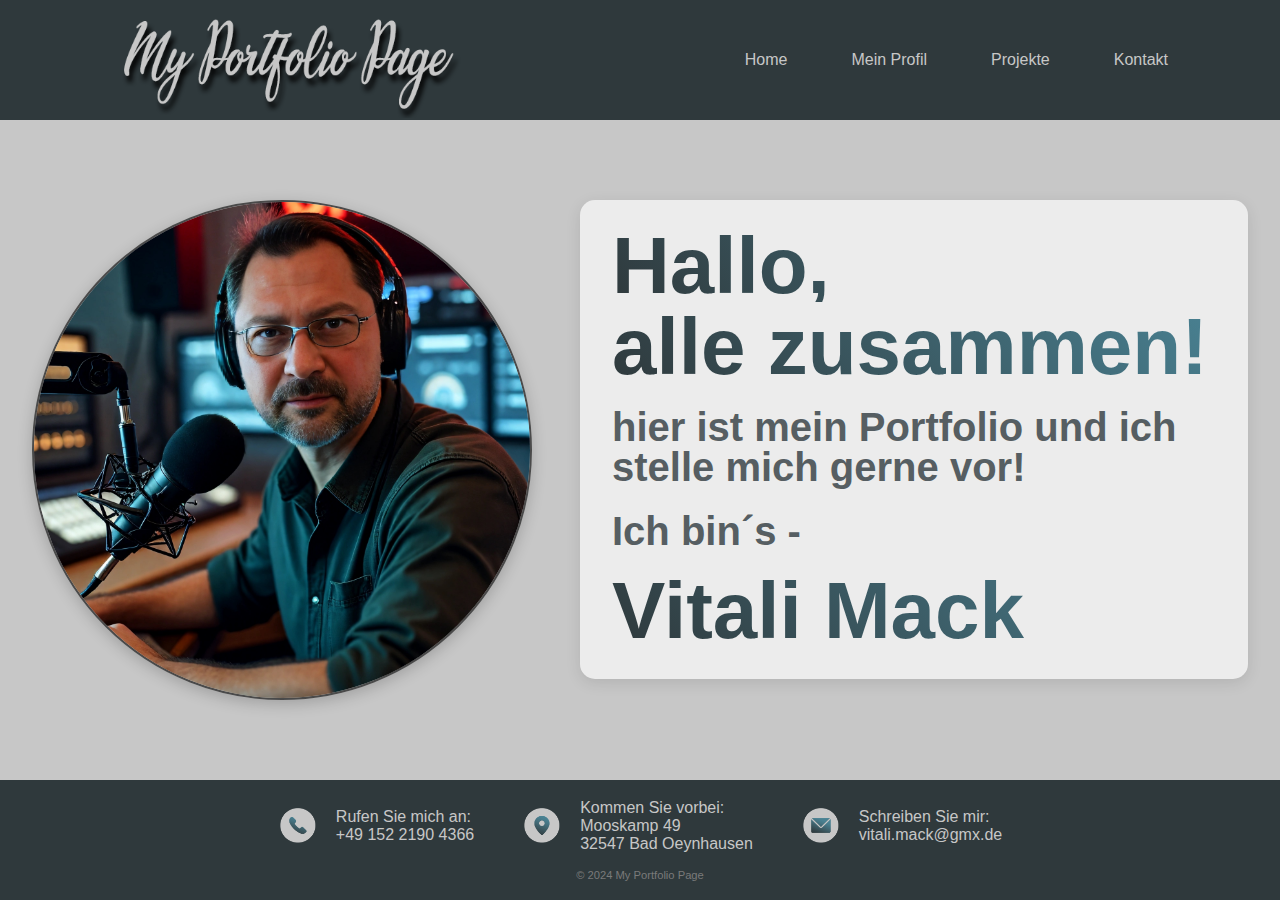
==== index.html @ 57f21432 "flavicon added" ====
<!DOCTYPE html>
<html lang="de">
<head>
    <meta charset="UTF-8">
    <meta name="viewport" content="width=device-width, initial-scale=1.0">
    <title>My Portfolio Page</title>
    <link rel="stylesheet" href="styles.css">
    <link rel="icon" href="Pictures/Icons-Navi.png" type="image/png">
</head>
<body>
    <nav class="navbar">
        <a href="index.html">
            <img src="Pictures/Logo.png" alt="Logo" class="navbar-logo">
        </a>
        <div class="nav-links">
            <a href="index.html">Home</a>
            <a href="profil.html">Mein Profil</a>
            <a href="projekte.html">Projekte</a>
            <a href="kontakt.html">Kontakt</a>
        </div>
    </nav>

    <main class="main-content">
        <img src="Pictures/Vitali.jpg" alt="Vitali Mack" class="profile-image">
        <div class="content-text">
            <div class="text-container">
                <h1>Hallo,</h1>
                <h1>alle zusammen!</h1>
                <h2>hier ist mein Portfolio und ich stelle mich gerne vor!</h2>
                <h2>Ich bin´s -</h2>
                <h1>Vitali Mack</h1>
            </div>
        </div>
    </main>

    <footer>
        <div class="footer-icons">
            
                <img src="Pictures/Icons-Telefon.png" class="footer-icon">
                <p class="footer-text">Rufen Sie mich an:<br>+49 152 2190 4366</p>
                <img src="Pictures/Icons-Geo.png" class="footer-icon">
                <p class="footer-text">Kommen Sie vorbei:<br>Mooskamp 49<br>32547 Bad Oeynhausen</p>
                <img src="Pictures/Icons-mail.png" class="footer-icon">
                <p class="footer-text">Schreiben Sie mir:<br>vitali.mack@gmx.de</p>
        </div>
        <p class="copyright">&copy; 2024 My Portfolio Page</p>
    </footer>
</body>
</html>
---- styles.css ----
* {
    margin: 0;
    padding: 0;
    box-sizing: border-box;
}

html {
    height: 100%;
    overflow-y: auto;
}

body {
    background-color: #c7c7c7;
    font-family: Arial, sans-serif;
    min-height: 100%;
    position: relative;
    padding-bottom: 120px; /* Height of footer */
}

.navbar {
    background-color: #2f393c;
    padding: 1rem;
    display: flex;
    justify-content: space-between;
    align-items: center;
    height: 120px;
    position: sticky;
    top: 0;
    z-index: 100;
}

.navbar-title {
    color: #c7c7c7;
    font-size: 2.5rem;
    text-decoration: none;
    margin-left: 80px;
}

.navbar-logo {
    height: 120px;
    width: auto;
    margin-left: 80px;
}

.nav-links {
    display: flex;
    gap: 2rem;
    margin-right: 80px;
}

.nav-links a {
    color: #c7c7c7;
    text-decoration: none;
    padding: 0.5rem 1rem;
    transition: color 0.3s ease;
}

.nav-links a:hover {
    color: #ebebeb;
}

.main-content {
    min-height: calc(100vh - 240px);
    padding: 2rem;
    display: flex;
    align-content: center;
    align-items: flex-start;
    justify-content: center;
    gap: 3rem;
    max-width: 1400px;
    margin: auto auto;
    flex-wrap: wrap;
    /*padding-top: 50px;*/
}

.profile-image {
    width: 500px;
    height: 500px;
    border-radius: 50%;
    object-fit: cover;
    box-shadow: 0 4px 15px rgba(0, 0, 0, 0.2);
    border: 2px solid #4a4a4a;
    flex-shrink: 0;
}

.projekt-image {
    float: left;
    width: 400px;
    height: 400px;
    border-radius: 50%;
    object-fit: cover;
    box-shadow: 0 4px 15px rgba(0, 0, 0, 0.2);
    border: 4px solid #4a4a4a;
    flex-shrink: 0;
    margin: 0px 20px 20px 0px;
}

.projekt {
    margin-bottom: 20px; /* <hr> margin */
}

.content-icon {
    float: left;
    margin-right: 10px;
    margin-top: 28px;
    width: 40px;
    height: 40px;
    transition: transform 0.3s ease;
}

.content-icon:hover {
    transform: scale(1.3);
}

.content-text {
    flex: 1;
    display: flex;
    justify-content: center;
    max-width: 700px;
}

.content-text-2 {
    flex: 1;
    display: flex;
    justify-content: center;
    max-width: 900px;
}

.text-container {
    width: 100%;
    background-color: #ececec;
    padding: 20px 32px 32px 32px;
    border-radius: 15px;
    box-shadow: 0 4px 15px rgba(0, 0, 0, 0.1);
}

.content-text h1 {
    /* color: #63696a;*/
    background: linear-gradient(45deg, #2f393c, #498192);
    -webkit-background-clip: text;
    -webkit-text-fill-color: transparent;
    font-size: 5.0rem;
    margin-top: 0.6rem;
    font-weight: 600;
    line-height: 0.9;
}

.content-text h2 {
    color: #565e62;
    font-size: 2.5rem;
    margin-top: 1.5rem;
    margin-bottom: 1.5rem;
    font-weight: 600;
    line-height: 1.0;
}

.content-text h3 {
    color: #63696a;
    font-size: 1.7rem;
    margin-bottom: 1.1rem;
    font-weight: 600;
    line-height: 1.0;
}

.content-text h4 {
    color: #243338;
    font-size: 1.2rem;
    margin-top: 20px;
    margin-bottom: 0.5rem;
    font-weight: 600;
    line-height: 1.2;
}

.seiten-text {
    background: linear-gradient(45deg, #2f393c, #498192);
    -webkit-background-clip: text;
    -webkit-text-fill-color: transparent;
    font-size: 4.0rem;
    font-weight: 600;
    line-height: 1.5;
}

.content-text-2 h1 {
    /* color: #63696a;*/
    background: linear-gradient(45deg, #2f393c, #498192);
    -webkit-background-clip: text;
    -webkit-text-fill-color: transparent;
    font-size: 5.0rem;
    margin-top: 0.6rem;
    font-weight: 600;
    line-height: 0.9;
}

.content-text-2 h2 {
    color: #243338;
    font-size: 2.5rem;
    margin-top: 1.5rem;
    margin-bottom: 1.5rem;
    font-weight: 600;
    line-height: 1.0;
}

.content-text-2 h3 {
    color: #63696a;
    font-size: 1.7rem;
    margin-bottom: 1.1rem;
    font-weight: 600;
    line-height: 1.0;
}

.content-text-2 h4 {
    color: #243338;
    font-size: 1.2rem;
    margin-top: 20px;
    margin-bottom: 0.5rem;
    font-weight: 600;
    line-height: 1.2;
}

.content-text p {
    color: #63696a;
    font-size: 1.1rem;
    line-height: 1.2;
    margin-bottom: 1.5rem;
}

.content-text p:last-child {
    margin-bottom: 0;
}

.content-text-2 p {
    color: #63696a;
    font-size: 1.1rem;
    line-height: 1.2;
    margin-bottom: 1.5rem;
}

.content-text-2 li {
    color: #63696a;
    font-size: 1.1rem;
    line-height: 1.2;
    margin-left: 15px;
    margin-bottom: 1.5rem;
}

/*.right-content {
    display: flex;
    flex-direction: column;
    align-items: center;
    gap: 1rem;
}

.right-content .content-text p {
    flex-direction: column;
    align-items: center;
    gap: 1rem;
    margin-top: 10px;
}*/

.circle-background {
    color: #557984;
    padding: 15px 0px 0px 0px;
    border-radius: 30px;
    display: inline-block;
    margin-top: 20px;
    margin-bottom: 0px;
}

.contact-form {
    margin-top: 2rem;
}

.form-group {
    margin-bottom: 1.5rem;
}

.form-group label {
    display: block;
    margin-bottom: 0.5rem;
    color: #63696a;
    font-weight: 500;
}

.form-group input,
.form-group textarea {
    width: 100%;
    padding: 0.8rem;
    border: 2px solid #c7c7c7;
    border-radius: 8px;
    font-size: 1rem;
    transition: border-color 0.3s ease;
    background-color: #ffffff;
}

.form-group input:focus,
.form-group textarea:focus {
    outline: none;
    border-color: #2f393c;
}

.submit-btn {
    background: linear-gradient(45deg, #2f393c, #498192);
    color: #ffffff;
    padding: 1rem 2rem;
    border: none;
    border-radius: 8px;
    font-size: 1rem;
    cursor: pointer;
    transition: background-color 0.3s ease;
}

.submit-btn:hover {
    background-color: #3f494c;
}

footer {
    background-color: #2f393c;
    color: #c7c7c7;
    text-align: center;
    padding: 1rem;
    position: absolute;
    bottom: 0;
    width: 100%;
    height: 120px;
    display: flex;
    flex-direction: column;
    justify-content: center;
    align-items: center;
    gap: 1rem;
}

.footer-icons {
    display: flex;
    gap: 3rem;
    justify-content: center;
    align-items: center;
}

.footer-icon {
    width: 40px;
    height: 40px;
    transition: transform 0.3s ease;
}

.footer-icon:hover {
    transform: scale(1.3);
}

.footer-text {
    font-size: 1rem;
    text-align: left;
    margin-left: -30px;
}

.copyright {
    font-size: 0.7rem;
    color: #7a7a7a;
}
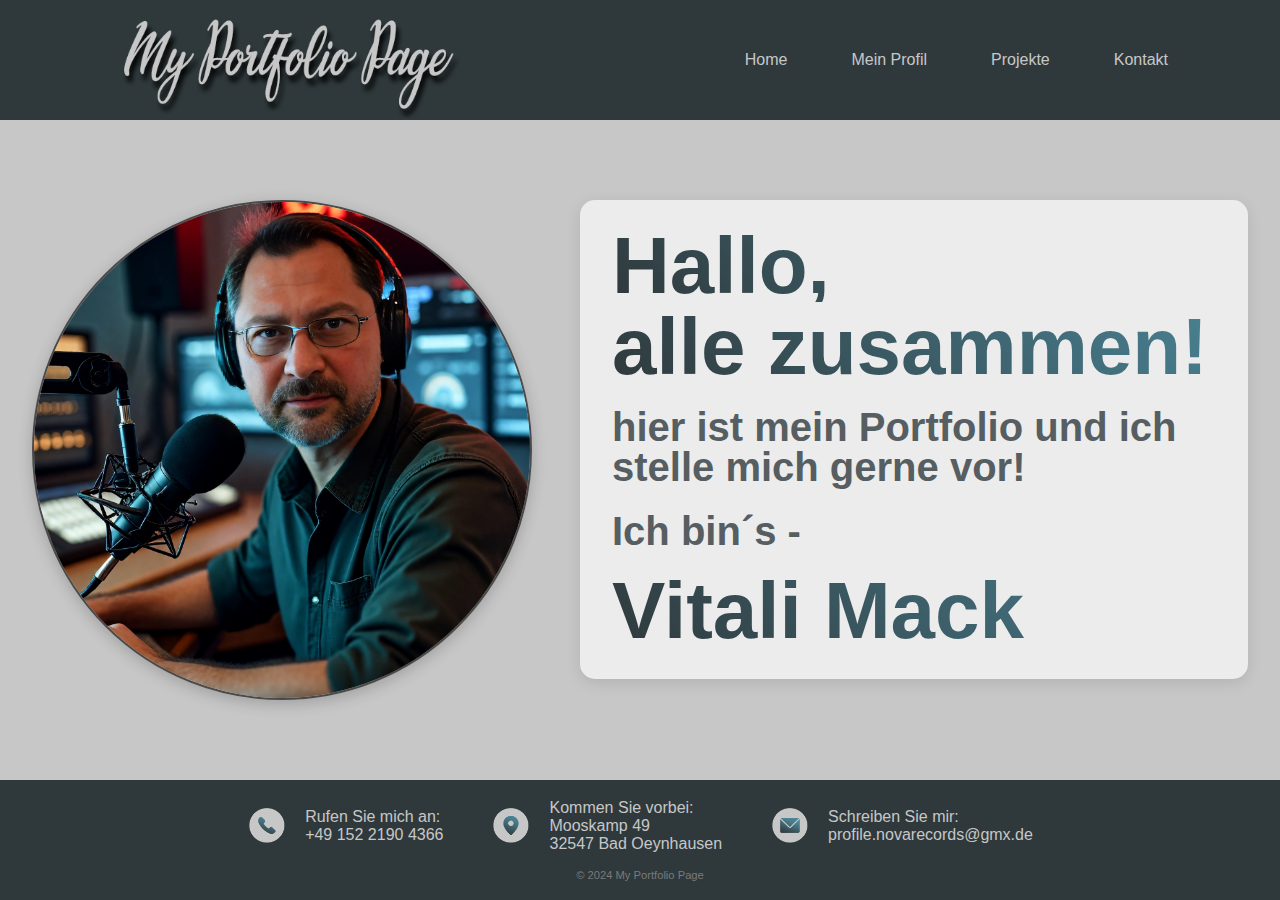
==== commit 123f5cb5: "modifyed mail-adress" ====
--- a/index.html
+++ b/index.html
@@ -5,6 +5,7 @@
     <meta name="viewport" content="width=device-width, initial-scale=1.0">
     <title>My Portfolio Page</title>
     <link rel="stylesheet" href="styles.css">
+    <link rel="stylesheet" href="styles_mobile.css">
     <link rel="icon" href="Pictures/Icons-Navi.png" type="image/png">
 </head>
 <body>
@@ -41,9 +42,30 @@
                 <img src="Pictures/Icons-Geo.png" class="footer-icon">
                 <p class="footer-text">Kommen Sie vorbei:<br>Mooskamp 49<br>32547 Bad Oeynhausen</p>
                 <img src="Pictures/Icons-mail.png" class="footer-icon">
-                <p class="footer-text">Schreiben Sie mir:<br>vitali.mack@gmx.de</p>
+                <p class="footer-text">Schreiben Sie mir:<br>profile.novarecords@gmx.de</p>
         </div>
         <p class="copyright">&copy; 2024 My Portfolio Page</p>
     </footer>
+    <button id="topButton" class="top-button" title="Nach oben">↑</button>
+    <script src="script.js"></script>
 </body>
+<script>
+    // Back to Top Button Functionality
+    const topButton = document.getElementById('topButton');
+
+    window.onscroll = function() {
+        if (document.body.scrollTop > 20 || document.documentElement.scrollTop > 20) {
+            topButton.style.display = "block";
+        } else {
+            topButton.style.display = "none";
+        }
+    };
+
+    topButton.addEventListener('click', function() {
+        window.scrollTo({
+            top: 0,
+            behavior: 'smooth'
+        });
+    });
+</script>
 </html>--- a/styles.css
+++ b/styles.css
@@ -53,10 +53,29 @@
     text-decoration: none;
     padding: 0.5rem 1rem;
     transition: color 0.3s ease;
-}
-
-.nav-links a:hover {
-    color: #ebebeb;
+    position: relative;
+}
+
+.nav-links a:hover,
+.nav-links a.active {
+    color: #dd5d5d;
+}
+
+.nav-links a::after {
+    content: '';
+    position: absolute;
+    width: 0;
+    height: 2px;
+    bottom: 0;
+    left: 50%;
+    background-color: #dd5d5d;
+    transition: all 0.3s ease;
+    transform: translateX(-50%);
+}
+
+.nav-links a:hover::after,
+.nav-links a.active::after {
+    width: 80%;
 }
 
 .main-content {
@@ -70,7 +89,6 @@
     max-width: 1400px;
     margin: auto auto;
     flex-wrap: wrap;
-    /*padding-top: 50px;*/
 }
 
 .profile-image {
@@ -135,7 +153,6 @@
 }
 
 .content-text h1 {
-    /* color: #63696a;*/
     background: linear-gradient(45deg, #2f393c, #498192);
     -webkit-background-clip: text;
     -webkit-text-fill-color: transparent;
@@ -181,7 +198,6 @@
 }
 
 .content-text-2 h1 {
-    /* color: #63696a;*/
     background: linear-gradient(45deg, #2f393c, #498192);
     -webkit-background-clip: text;
     -webkit-text-fill-color: transparent;
@@ -242,20 +258,6 @@
     margin-left: 15px;
     margin-bottom: 1.5rem;
 }
-
-/*.right-content {
-    display: flex;
-    flex-direction: column;
-    align-items: center;
-    gap: 1rem;
-}
-
-.right-content .content-text p {
-    flex-direction: column;
-    align-items: center;
-    gap: 1rem;
-    margin-top: 10px;
-}*/
 
 .circle-background {
     color: #557984;
@@ -313,6 +315,30 @@
     background-color: #3f494c;
 }
 
+.top-button {
+    display: none;
+    position: fixed;
+    bottom: 30px;
+    right: 30px;
+    z-index: 99;
+    border: none;
+    outline: none;
+    background-color: #585d5f;
+    color: white;
+    cursor: pointer;
+    padding: 15px 20px;
+    border-radius: 50%;
+    font-size: 12px;
+    transition: all 0.3s ease;
+    box-shadow: 0 2px 5px rgba(0,0,0,0.3);
+}
+
+.top-button:hover {
+    background-color: #62858f;
+    transform: translateY(-3px);
+    box-shadow: 0 4px 8px rgba(0,0,0,0.3);
+}
+
 footer {
     background-color: #2f393c;
     color: #c7c7c7;
@@ -355,4 +381,4 @@
 .copyright {
     font-size: 0.7rem;
     color: #7a7a7a;
-}
+}--- a/styles_mobile.css
+++ b/styles_mobile.css
@@ -0,0 +1,13 @@
+@media (max-width: 1060px) {
+    .navbar-logo {
+        height: 120px;
+        width: auto;
+        margin-left: 20px;
+    }
+
+    .nav-links {
+        display: flex;
+        gap: 2rem;
+        margin-right: 20px;
+    }
+}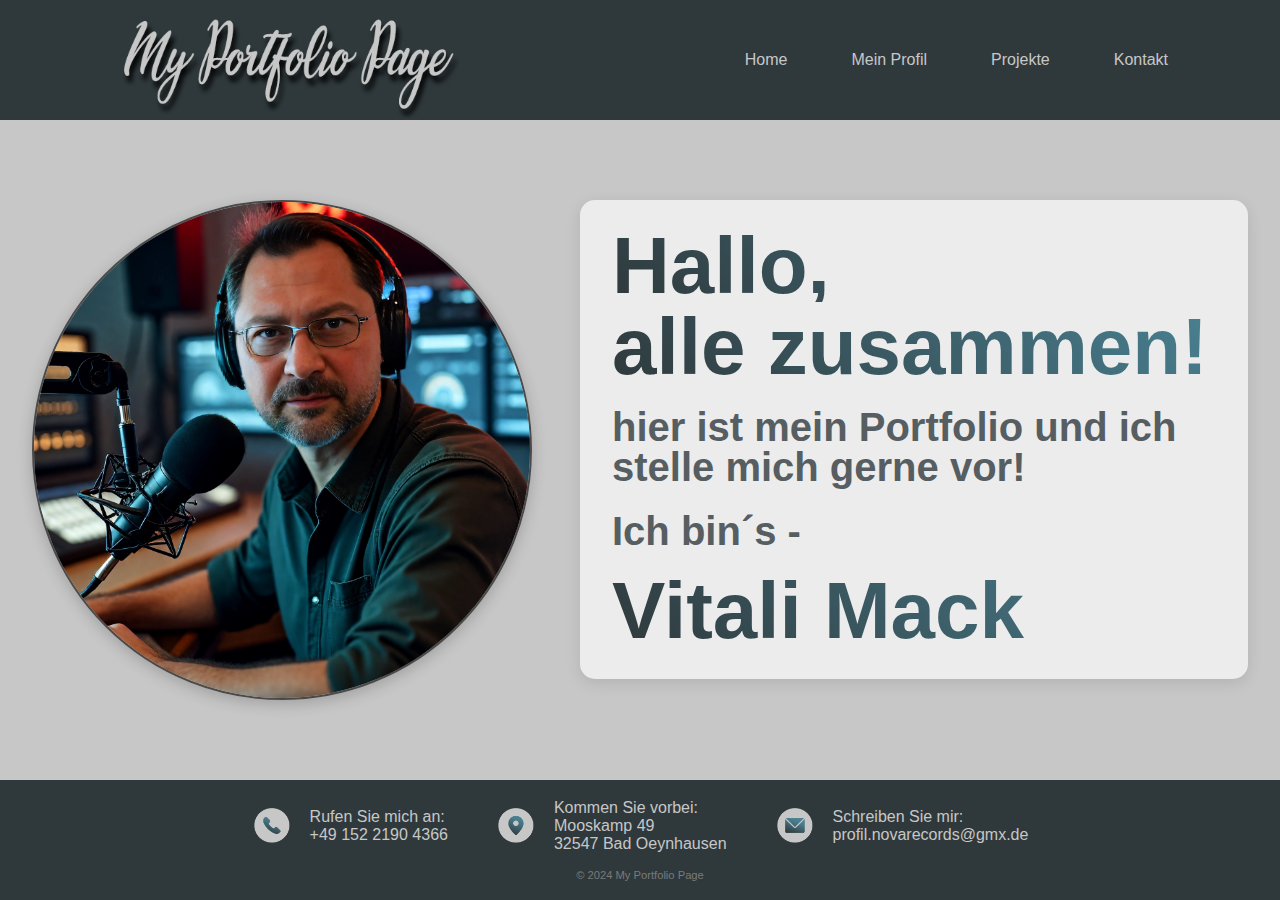
==== commit 9a8a727d: "email update" ====
--- a/index.html
+++ b/index.html
@@ -42,7 +42,7 @@
                 <img src="Pictures/Icons-Geo.png" class="footer-icon">
                 <p class="footer-text">Kommen Sie vorbei:<br>Mooskamp 49<br>32547 Bad Oeynhausen</p>
                 <img src="Pictures/Icons-mail.png" class="footer-icon">
-                <p class="footer-text">Schreiben Sie mir:<br>profile.novarecords@gmx.de</p>
+                <p class="footer-text">Schreiben Sie mir:<br>profil.novarecords@gmx.de</p>
         </div>
         <p class="copyright">&copy; 2024 My Portfolio Page</p>
     </footer>
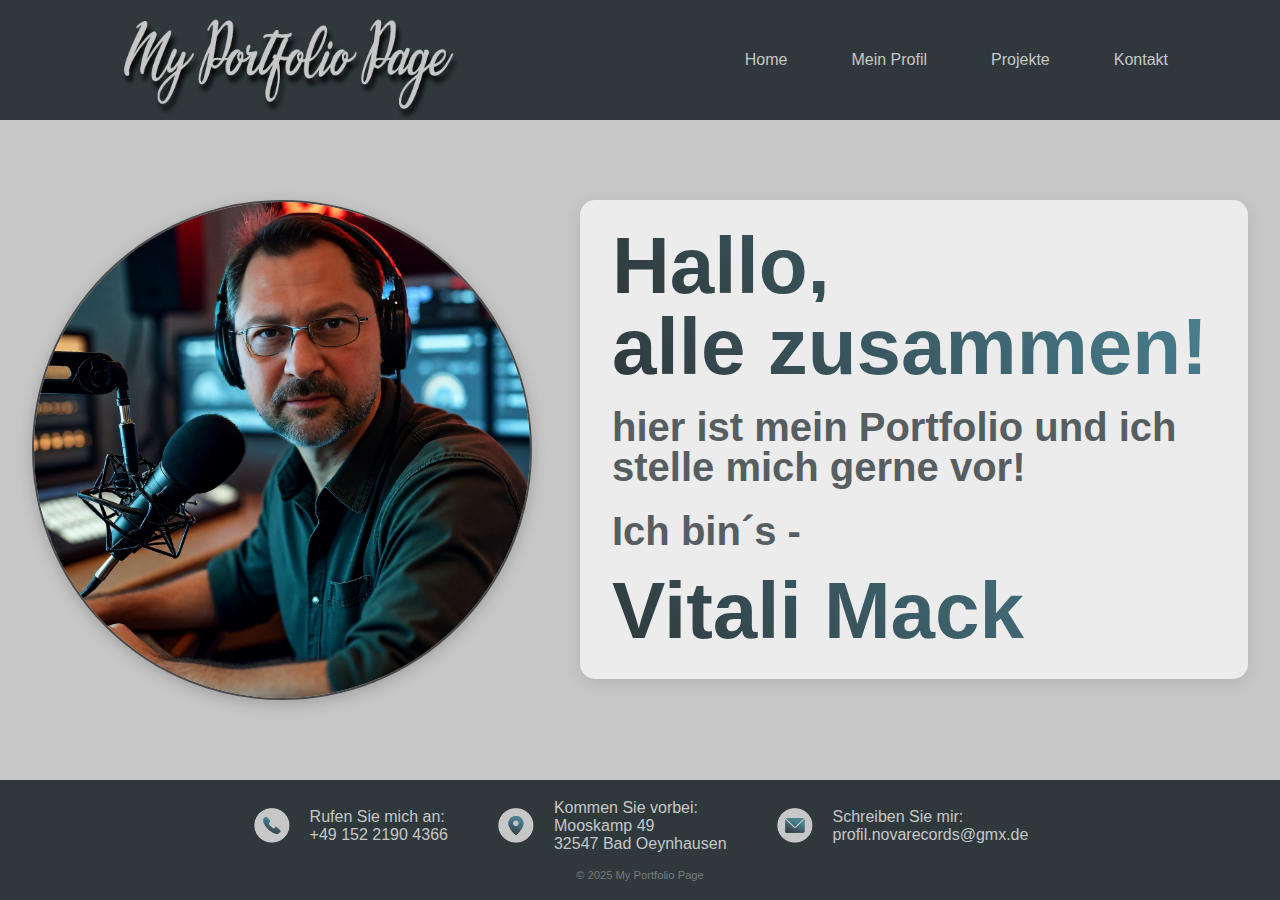
==== commit 4c5c9be3: "Update index.html" ====
--- a/index.html
+++ b/index.html
@@ -44,7 +44,7 @@
                 <img src="Pictures/Icons-mail.png" class="footer-icon">
                 <p class="footer-text">Schreiben Sie mir:<br>profil.novarecords@gmx.de</p>
         </div>
-        <p class="copyright">&copy; 2024 My Portfolio Page</p>
+        <p class="copyright">&copy; 2025 My Portfolio Page</p>
     </footer>
     <button id="topButton" class="top-button" title="Nach oben">↑</button>
     <script src="script.js"></script>
@@ -68,4 +68,4 @@
         });
     });
 </script>
-</html>+</html>
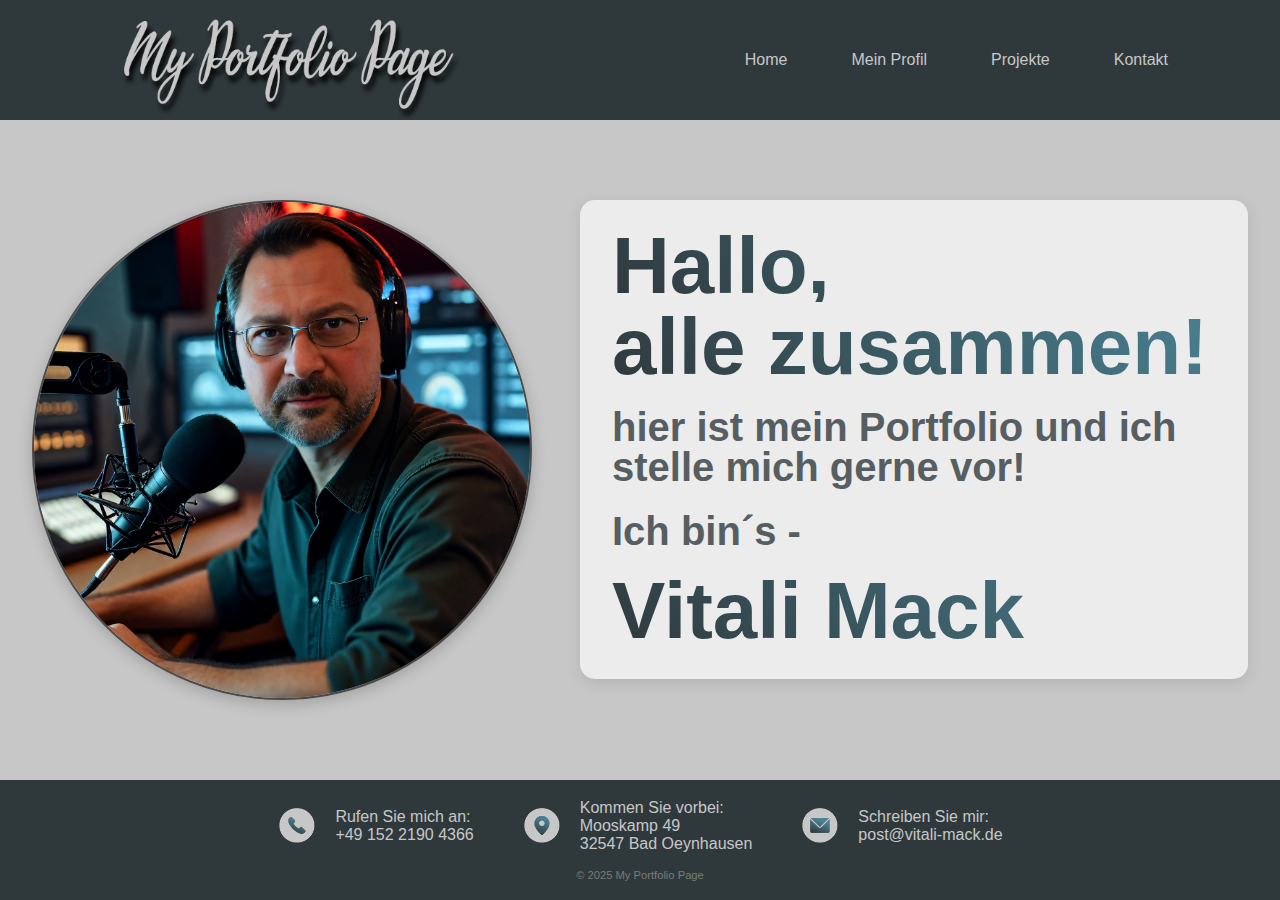
==== commit 8ba120be: "modified contact-email" ====
--- a/index.html
+++ b/index.html
@@ -42,7 +42,7 @@
                 <img src="Pictures/Icons-Geo.png" class="footer-icon">
                 <p class="footer-text">Kommen Sie vorbei:<br>Mooskamp 49<br>32547 Bad Oeynhausen</p>
                 <img src="Pictures/Icons-mail.png" class="footer-icon">
-                <p class="footer-text">Schreiben Sie mir:<br>profil.novarecords@gmx.de</p>
+                <p class="footer-text">Schreiben Sie mir:<br>post@vitali-mack.de</p>
         </div>
         <p class="copyright">&copy; 2025 My Portfolio Page</p>
     </footer>
